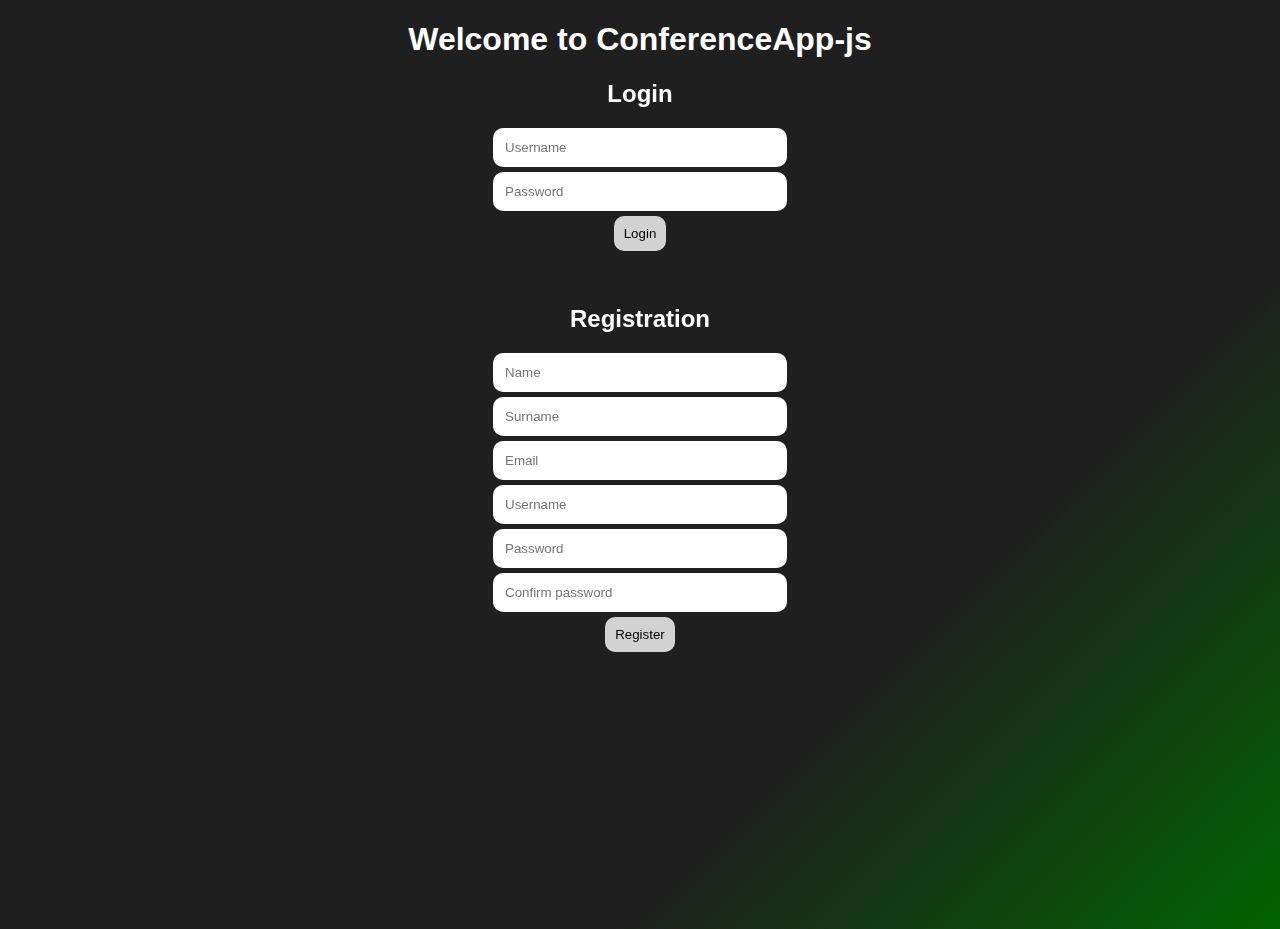
==== src/main/webapp/index.html @ 1f2155cb "pom" ====
<!DOCTYPE html>
<html>
<head>
    <title>Login page</title>
	<link rel="stylesheet" href="css/mystyle.css"/>
	<script src="utils.js" charset="utf-8" defer></script>
	<script src="loginManagement.js" charset="utf-8" defer></script>
</head>
<body>
    <center>
		<h1>Welcome to ConferenceApp-js</h1>

		<form action="#">
			<h2>Login</h2>
			<input type="text" placeholder="Username" name="username" required>
			<input type="password" placeholder="Password"  name="pwd" required>
			<button id="loginbutton" type='submit'>Login</button>
			<p id="errormessage"></p>
		</form>
		<br>
		<form action="RegisterServlet" method='post'>
			<h2>Registration</h2>
			<input type="text" placeholder="Name" name="name" required>
			<input type="text" placeholder="Surname" name="surname" required>
			<input type="email" placeholder="Email" name="email" required>
			<input type="text" placeholder="Username" name="username" required>
			<input type="password" placeholder="Password" name="password"required>
			<input type="password" placeholder="Confirm password" name="password2"required>
			<button type='submit'>Register</button>
		</form>
	</center>
</body>
</html>
---- src/main/webapp/css/mystyle.css ----
body {
  color: white;
  min-height: 100vh;
  height: 100%;
  background: linear-gradient(-45deg, darkgreen, #1f1f1f 30%);
  font-family: Arial;
}

form {
  position: sticky;
  top: 5px;
  width: 300px;
}

input {
  margin-bottom: 5px;
  padding: 12px;
  width: 90%;
  border: 0px;
  border-radius: 10px;
}

.inputbutton{
  padding: 12px;
  width: 30%;
  border: 0px;
  border-radius: 10px;
}

button {
  padding: 10px;
  border: 0px;
  background: rgba(255, 255, 255, 0.8);
  border-radius: 10px;
}

.logout{
  position: absolute;
  right: 10px;
}

.rightside{
  position: absolute;
  left: 350px;
}

table{
  text-align: center;
  background: rgba(255, 255, 255, 0.1);
  border-radius: 10px;
}

fieldset{
  border-color: transparent;
}

.conferenceForm{
  position: fixed;
  height: 100vh;
  background: rgba(255, 255, 255, 0.1);
  text-align: center;
  margin-left: -10px;
  margin-top: -10px;
}

th, td{
  padding-inline: 10px;
}
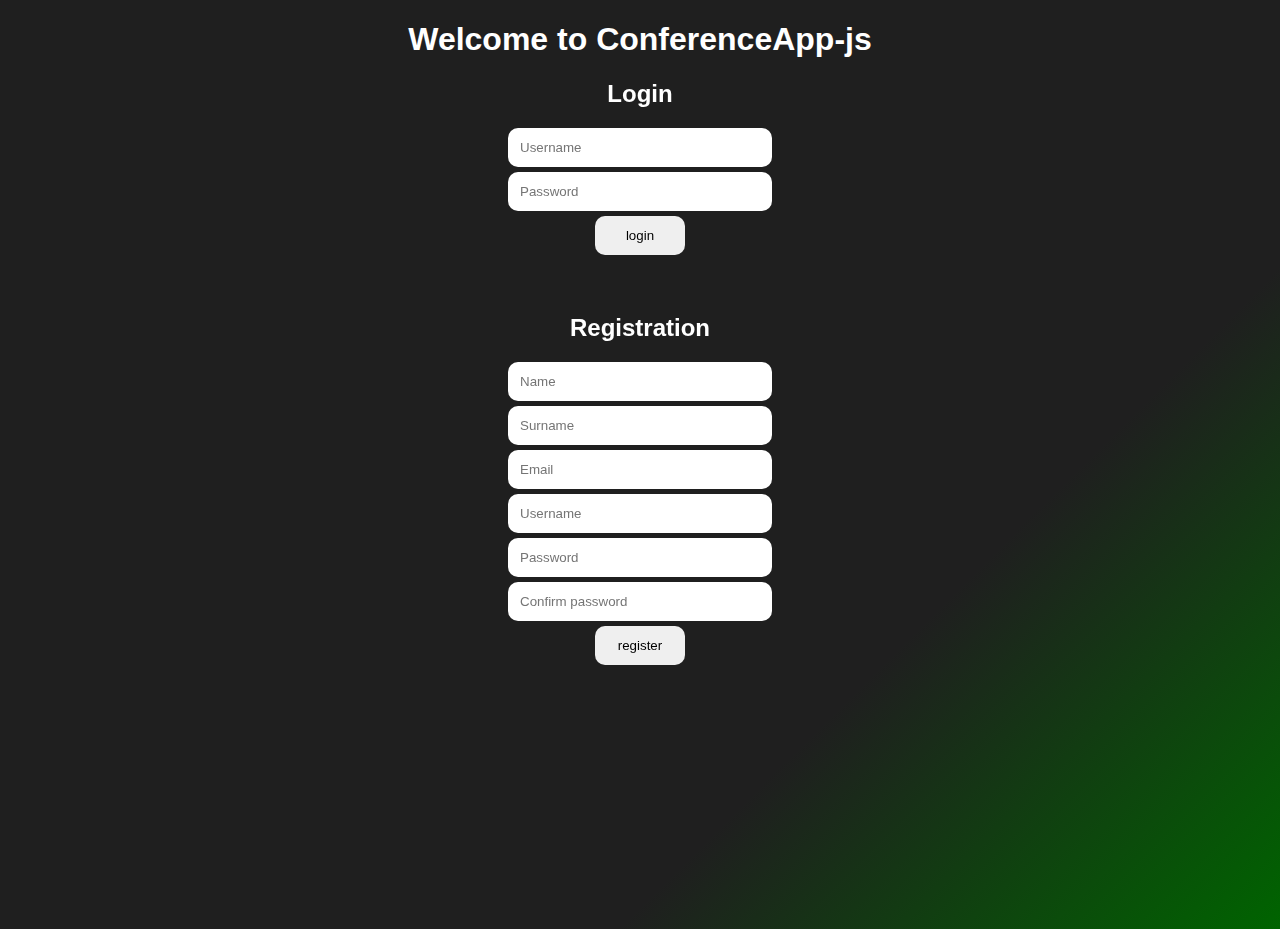
==== commit 90450ae7: "users form" ====
--- a/src/main/webapp/index.html
+++ b/src/main/webapp/index.html
@@ -4,29 +4,30 @@
     <title>Login page</title>
 	<link rel="stylesheet" href="css/mystyle.css"/>
 	<script src="utils.js" charset="utf-8" defer></script>
-	<script src="loginManagement.js" charset="utf-8" defer></script>
+	<script src="login.js" charset="utf-8" defer></script>
 </head>
 <body>
     <center>
 		<h1>Welcome to ConferenceApp-js</h1>
 
-		<form action="#">
+		<form id="loginbutton" action="#">
 			<h2>Login</h2>
-			<input type="text" placeholder="Username" name="username" required>
-			<input type="password" placeholder="Password"  name="pwd" required>
-			<button id="loginbutton" type='submit'>Login</button>
+			<input type="text" placeholder="Username" name="username" >
+			<input type="password" placeholder="Password"  name="pwd" >
+			<input type="button" value="login" name="Login" class="login" style="width: 30%">
 			<p id="errormessage"></p>
 		</form>
 		<br>
-		<form action="RegisterServlet" method='post'>
+		<form id="registerbutton" action="#">
 			<h2>Registration</h2>
-			<input type="text" placeholder="Name" name="name" required>
-			<input type="text" placeholder="Surname" name="surname" required>
-			<input type="email" placeholder="Email" name="email" required>
-			<input type="text" placeholder="Username" name="username" required>
-			<input type="password" placeholder="Password" name="password"required>
-			<input type="password" placeholder="Confirm password" name="password2"required>
-			<button type='submit'>Register</button>
+			<input type="text" placeholder="Name" name="name" id="name" >
+			<input type="text" placeholder="Surname" name="surname" id="surname" >
+			<input type="email" placeholder="Email" name="email" id="email" >
+			<input type="text" placeholder="Username" name="username" id="username" >
+			<input type="password" placeholder="Password" name="password" id="password" >
+			<input type="password" placeholder="Confirm password" name="password2" id="password2" >
+			<input type="button" value="register" name="Register" class="register" style="width: 30%">
+			<p id="errormessage2"></p>
 		</form>
 	</center>
 </body>
--- a/src/main/webapp/css/mystyle.css
+++ b/src/main/webapp/css/mystyle.css
@@ -16,7 +16,7 @@
 input {
   margin-bottom: 5px;
   padding: 12px;
-  width: 90%;
+  width: 80%;
   border: 0px;
   border-radius: 10px;
 }
@@ -47,6 +47,10 @@
 
 table{
   text-align: center;
+}
+
+.conferencestable{
+  text-align: center;
   background: rgba(255, 255, 255, 0.1);
   border-radius: 10px;
 }
@@ -66,4 +70,34 @@
 
 th, td{
   padding-inline: 10px;
-}+}
+
+.modalbackground{
+  position: absolute;
+  z-index: 999;
+  margin-left: -10px;
+  margin-top: -10px;
+  height: 100%;
+  width: 100%;
+  background: rgba(255, 255, 255, 0.5);
+  /* pointer-events: none; */
+}
+
+.modalform{
+  width: 320px;
+  position: absolute;
+  border-radius: 10px;
+  top: 30%;
+  left: 40%;
+  background: #1f1f1f;
+  text-align: center;
+}
+
+.cancel{
+  position: absolute;
+  top: 5px;
+  right: 5px;
+  width: 45px;
+  border-radius: 100%;
+  zoom: 50%;
+}
